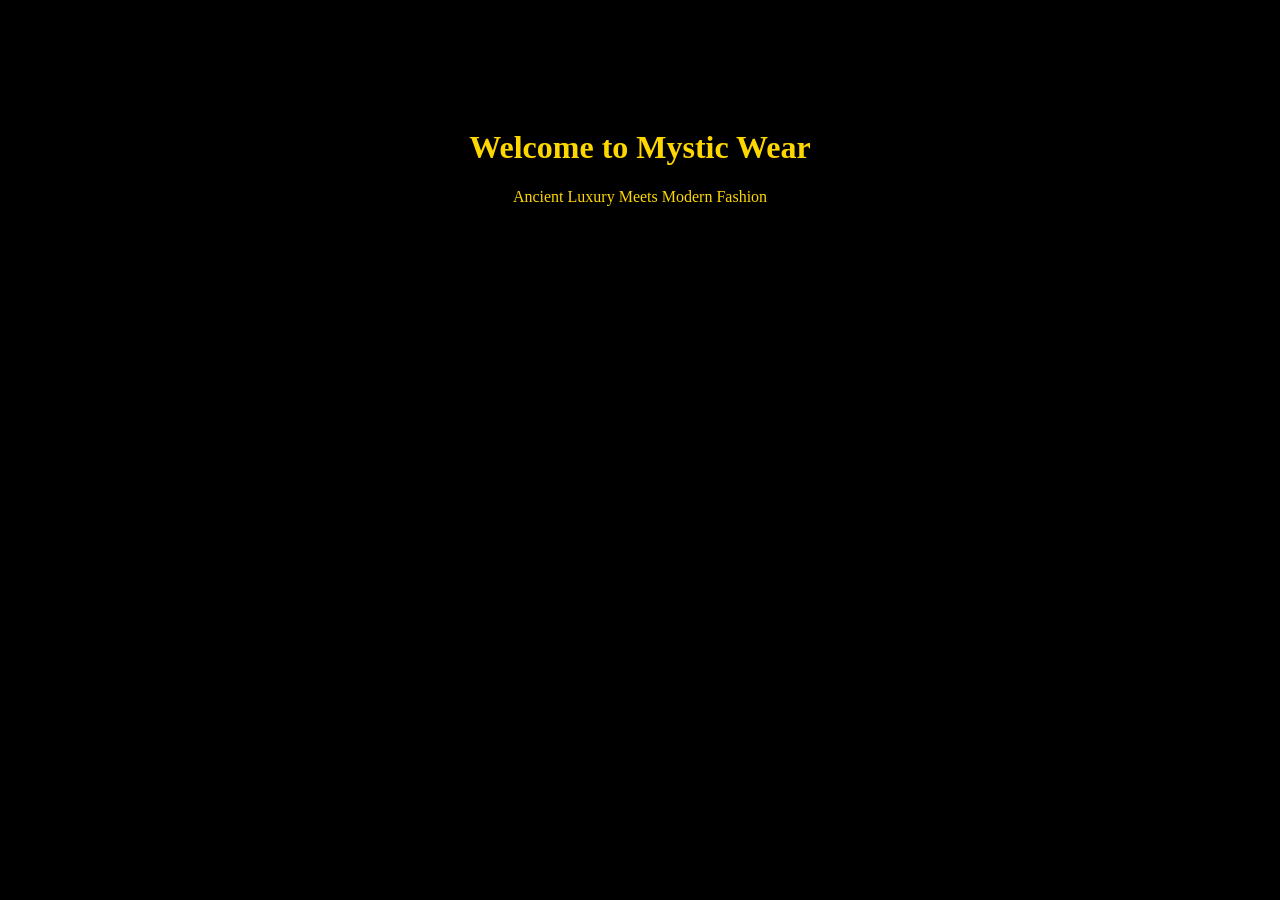
==== index.html @ 42a1a224 "Create index.html" ====
<!DOCTYPE html>
<html>
<head>
<title>Mystic Wear</title>
</head>
<body style="background:black;color:gold;text-align:center;padding-top:100px;">
<h1>Welcome to Mystic Wear</h1>
<p>Ancient Luxury Meets Modern Fashion</p>
</body>
</html>
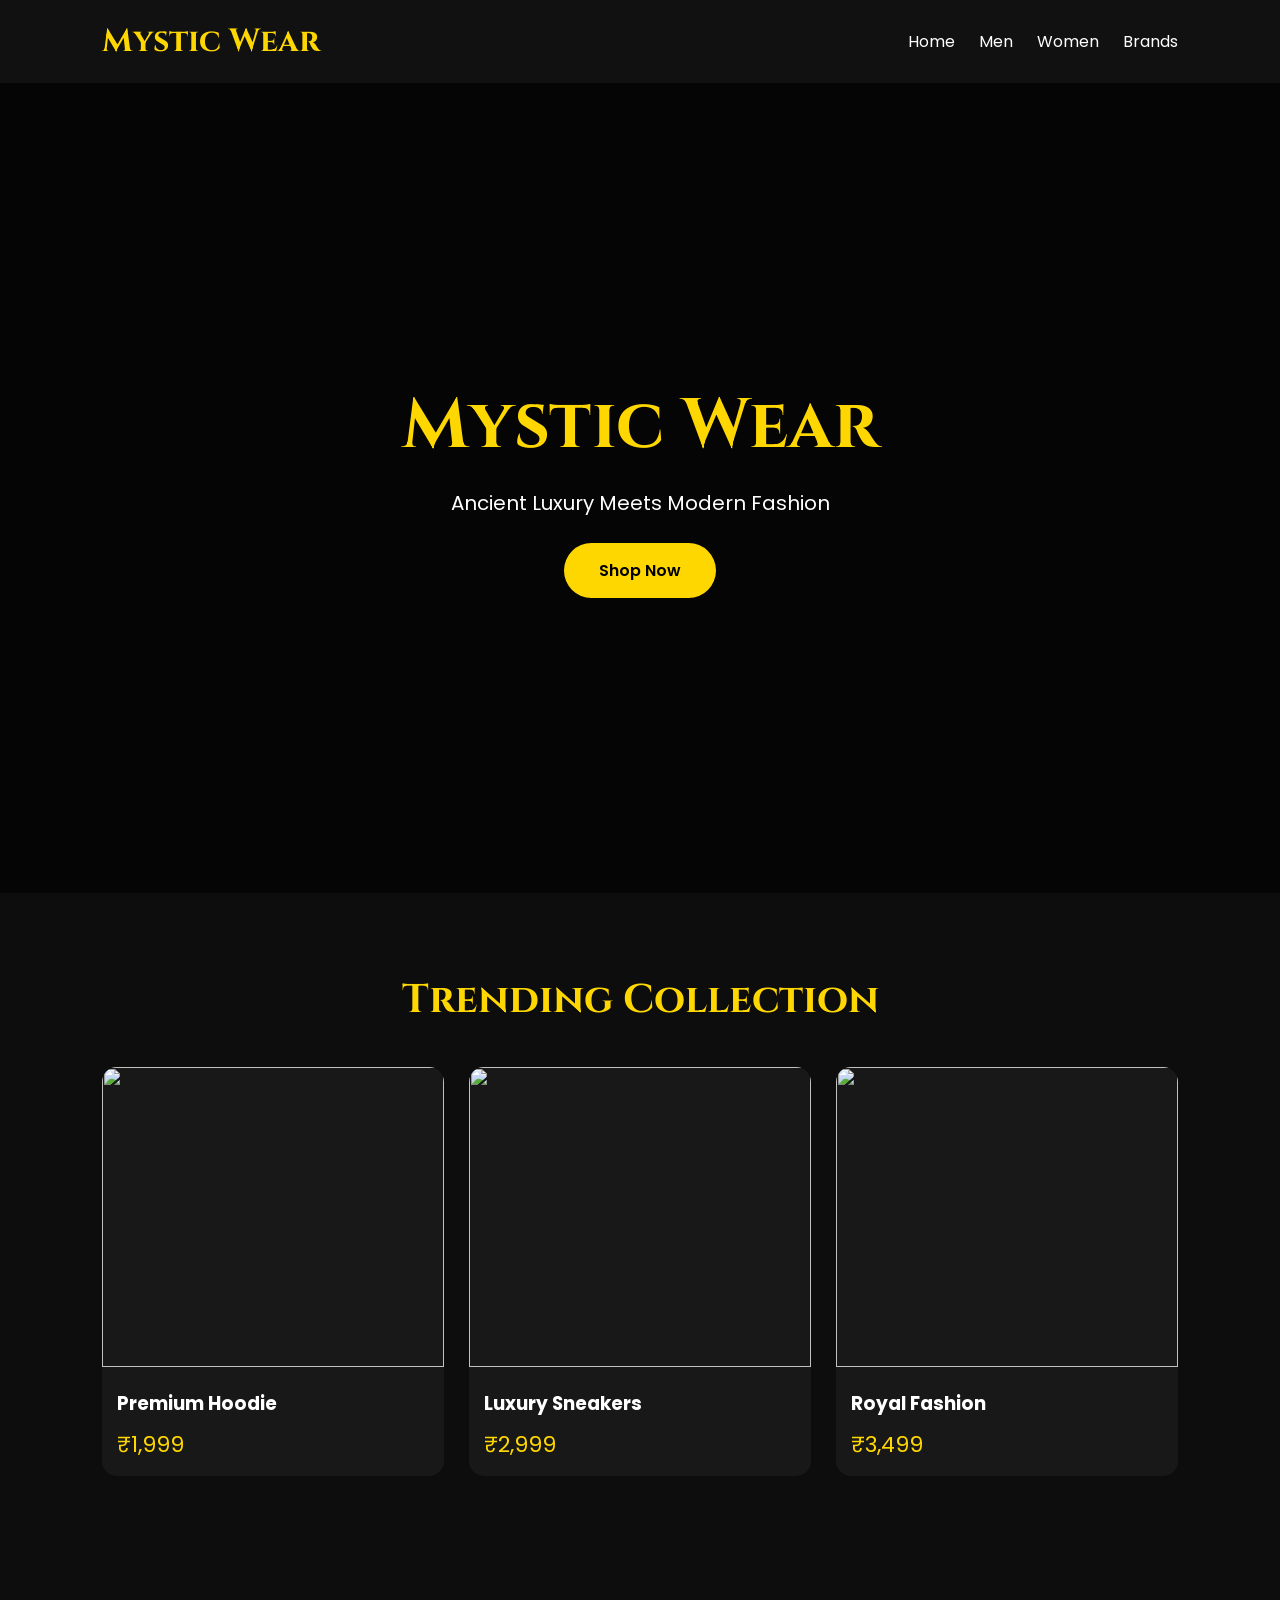
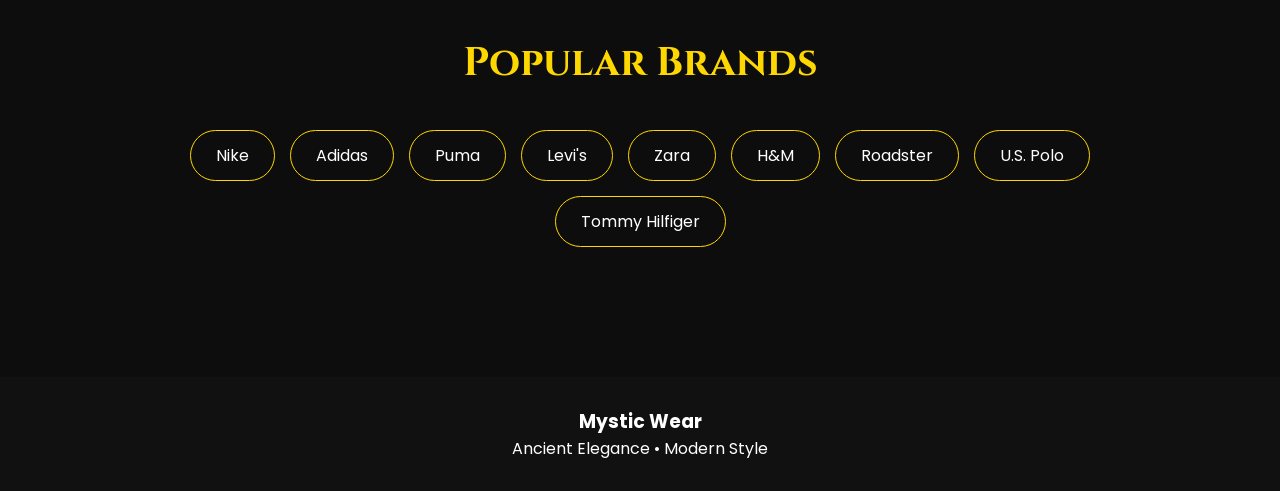
==== commit b069439a: "Update index.html" ====
--- a/index.html
+++ b/index.html
@@ -1,10 +1,189 @@
 <!DOCTYPE html>
-<html>
+<html lang="en">
 <head>
+<meta charset="UTF-8">
+<meta name="viewport" content="width=device-width, initial-scale=1.0">
 <title>Mystic Wear</title>
+<link href="https://fonts.googleapis.com/css2?family=Cinzel:wght@500;700&family=Poppins:wght@300;400;500;600&display=swap" rel="stylesheet">
+<style>
+*{
+margin:0;
+padding:0;
+box-sizing:border-box;
+font-family:Poppins,sans-serif;
+}
+body{
+background:#0d0d0d;
+color:white;
+}
+header{
+background:#111;
+padding:20px 8%;
+display:flex;
+justify-content:space-between;
+align-items:center;
+position:sticky;
+top:0;
+z-index:1000;
+}
+.logo{
+font-size:32px;
+font-family:Cinzel,serif;
+color:gold;
+font-weight:bold;
+}
+nav a{
+color:white;
+text-decoration:none;
+margin-left:20px;
+}
+.hero{
+height:90vh;
+background:linear-gradient(rgba(0,0,0,.6),rgba(0,0,0,.6)),
+url('https://images.unsplash.com/photo-1441986300917-64674bd600d8?auto=format&fit=crop&w=1500&q=80');
+background-size:cover;
+background-position:center;
+display:flex;
+align-items:center;
+justify-content:center;
+text-align:center;
+padding:20px;
+}
+.hero h1{
+font-size:70px;
+font-family:Cinzel,serif;
+color:gold;
+}
+.hero p{
+font-size:20px;
+margin-top:15px;
+}
+.btn{
+display:inline-block;
+margin-top:25px;
+padding:15px 35px;
+background:gold;
+color:black;
+font-weight:600;
+text-decoration:none;
+border-radius:40px;
+}
+.section{
+padding:80px 8%;
+}
+.title{
+text-align:center;
+font-size:40px;
+color:gold;
+margin-bottom:40px;
+font-family:Cinzel,serif;
+}
+.products{
+display:grid;
+grid-template-columns:repeat(auto-fit,minmax(250px,1fr));
+gap:25px;
+}
+.card{
+background:#181818;
+border-radius:15px;
+overflow:hidden;
+transition:.3s;
+}
+.card:hover{
+transform:translateY(-8px);
+}
+.card img{
+width:100%;
+height:300px;
+object-fit:cover;
+}
+.card-content{
+padding:15px;
+}
+.price{
+color:gold;
+font-size:22px;
+margin-top:10px;
+}
+.brands{
+display:flex;
+flex-wrap:wrap;
+justify-content:center;
+gap:15px;
+}
+.brand{
+padding:12px 25px;
+border:1px solid gold;
+border-radius:50px;
+}
+footer{
+background:#111;
+text-align:center;
+padding:30px;
+margin-top:50px;
+}
+</style>
 </head>
-<body style="background:black;color:gold;text-align:center;padding-top:100px;">
-<h1>Welcome to Mystic Wear</h1>
+<body>
+<header>
+<div class="logo">Mystic Wear</div>
+<nav>
+<a href="#">Home</a>
+<a href="#">Men</a>
+<a href="#">Women</a>
+<a href="#">Brands</a>
+</nav>
+</header>
+<section class="hero">
+<div>
+<h1>Mystic Wear</h1>
 <p>Ancient Luxury Meets Modern Fashion</p>
+<a href="#" class="btn">Shop Now</a>
+</div>
+</section>
+<section class="section">
+<h2 class="title">Trending Collection</h2>
+<div class="products">
+<div class="card">
+<img src="https://images.unsplash.com/photo-1521572163474-6864f9cf17ab?auto=format&fit=crop&w=800&q=80">
+<div class="card-content">
+<h3>Premium Hoodie</h3>
+<div class="price">₹1,999</div>
+</div>
+</div>
+<div class="card">
+<img src="https://images.unsplash.com/photo-1542291026-7eec264c27ff?auto=format&fit=crop&w=800&q=80">
+<div class="card-content">
+<h3>Luxury Sneakers</h3>
+<div class="price">₹2,999</div>
+</div>
+</div>
+<div class="card">
+<img src="https://images.unsplash.com/photo-1515886657613-9f3515b0c78f?auto=format&fit=crop&w=800&q=80">
+<div class="card-content">
+<h3>Royal Fashion</h3>
+<div class="price">₹3,499</div>
+</div>
+</div>
+</div>
+</section>
+<section class="section">
+<h2 class="title">Popular Brands</h2>
+<div class="brands">
+<div class="brand">Nike</div>
+<div class="brand">Adidas</div>
+<div class="brand">Puma</div>
+<div class="brand">Levi's</div>
+<div class="brand">Zara</div>
+<div class="brand">H&M</div>
+<div class="brand">Roadster</div>
+<div class="brand">U.S. Polo</div>
+<div class="brand">Tommy Hilfiger</div>
+</div>
+</section>
+<footer>
+<h3>Mystic Wear</h3>
+<p>Ancient Elegance • Modern Style</p>
+</footer>
 </body>
 </html>
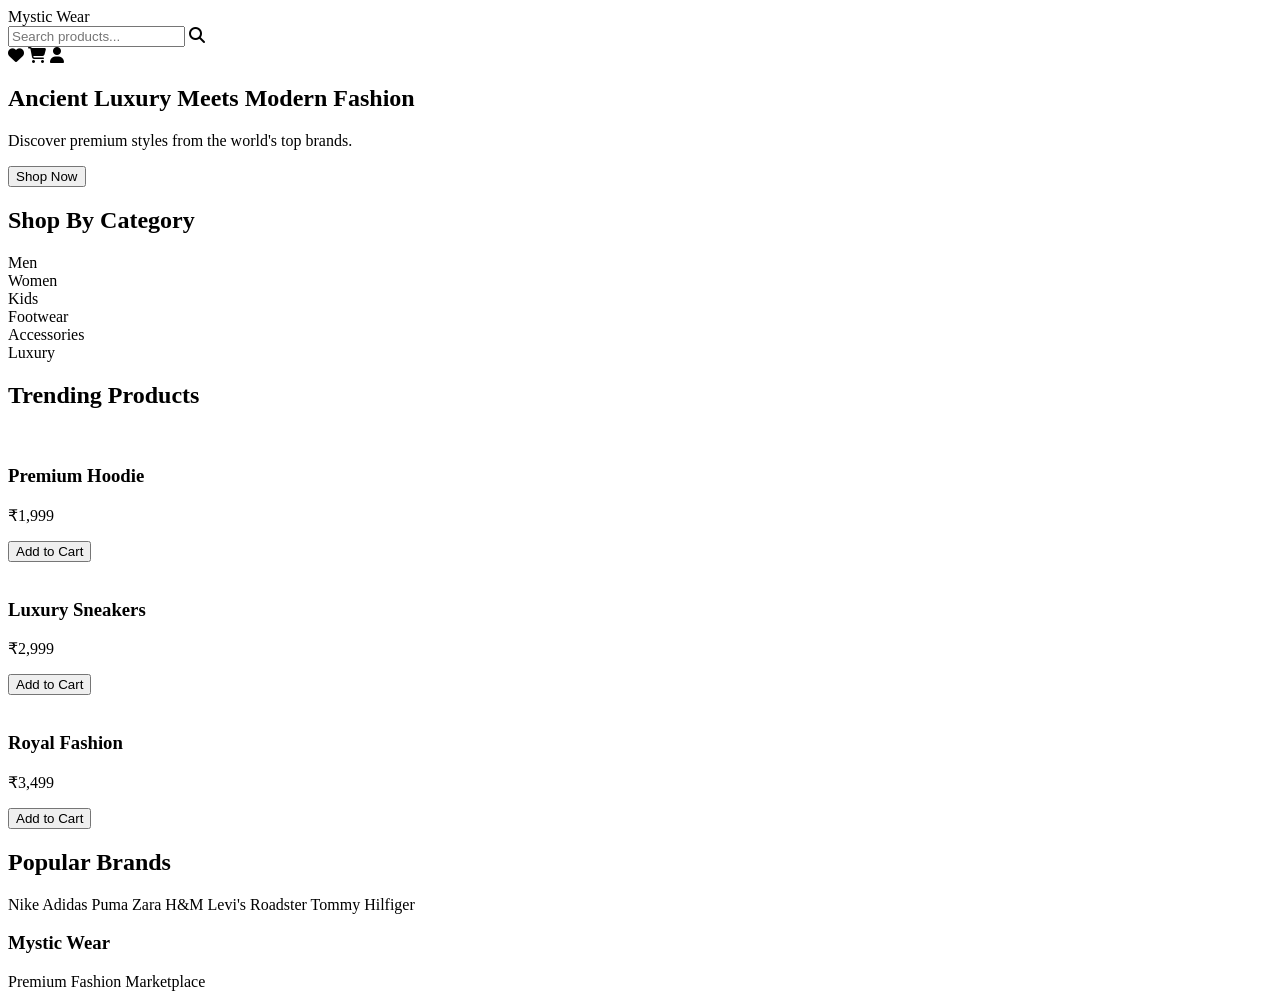
==== commit bac4c391: "Update index.html" ====
--- a/index.html
+++ b/index.html
@@ -4,186 +4,96 @@
 <meta charset="UTF-8">
 <meta name="viewport" content="width=device-width, initial-scale=1.0">
 <title>Mystic Wear</title>
-<link href="https://fonts.googleapis.com/css2?family=Cinzel:wght@500;700&family=Poppins:wght@300;400;500;600&display=swap" rel="stylesheet">
-<style>
-*{
-margin:0;
-padding:0;
-box-sizing:border-box;
-font-family:Poppins,sans-serif;
-}
-body{
-background:#0d0d0d;
-color:white;
-}
-header{
-background:#111;
-padding:20px 8%;
-display:flex;
-justify-content:space-between;
-align-items:center;
-position:sticky;
-top:0;
-z-index:1000;
-}
-.logo{
-font-size:32px;
-font-family:Cinzel,serif;
-color:gold;
-font-weight:bold;
-}
-nav a{
-color:white;
-text-decoration:none;
-margin-left:20px;
-}
-.hero{
-height:90vh;
-background:linear-gradient(rgba(0,0,0,.6),rgba(0,0,0,.6)),
-url('https://images.unsplash.com/photo-1441986300917-64674bd600d8?auto=format&fit=crop&w=1500&q=80');
-background-size:cover;
-background-position:center;
-display:flex;
-align-items:center;
-justify-content:center;
-text-align:center;
-padding:20px;
-}
-.hero h1{
-font-size:70px;
-font-family:Cinzel,serif;
-color:gold;
-}
-.hero p{
-font-size:20px;
-margin-top:15px;
-}
-.btn{
-display:inline-block;
-margin-top:25px;
-padding:15px 35px;
-background:gold;
-color:black;
-font-weight:600;
-text-decoration:none;
-border-radius:40px;
-}
-.section{
-padding:80px 8%;
-}
-.title{
-text-align:center;
-font-size:40px;
-color:gold;
-margin-bottom:40px;
-font-family:Cinzel,serif;
-}
-.products{
-display:grid;
-grid-template-columns:repeat(auto-fit,minmax(250px,1fr));
-gap:25px;
-}
-.card{
-background:#181818;
-border-radius:15px;
-overflow:hidden;
-transition:.3s;
-}
-.card:hover{
-transform:translateY(-8px);
-}
-.card img{
-width:100%;
-height:300px;
-object-fit:cover;
-}
-.card-content{
-padding:15px;
-}
-.price{
-color:gold;
-font-size:22px;
-margin-top:10px;
-}
-.brands{
-display:flex;
-flex-wrap:wrap;
-justify-content:center;
-gap:15px;
-}
-.brand{
-padding:12px 25px;
-border:1px solid gold;
-border-radius:50px;
-}
-footer{
-background:#111;
-text-align:center;
-padding:30px;
-margin-top:50px;
-}
-</style>
+<link rel="stylesheet" href="style.css">
+<link rel="stylesheet" href="https://cdnjs.cloudflare.com/ajax/libs/font-awesome/6.5.1/css/all.min.css">
 </head>
 <body>
+
 <header>
-<div class="logo">Mystic Wear</div>
-<nav>
-<a href="#">Home</a>
-<a href="#">Men</a>
-<a href="#">Women</a>
-<a href="#">Brands</a>
-</nav>
+    <div class="logo">Mystic Wear</div>
+
+    <div class="search-box">
+        <input type="text" placeholder="Search products...">
+        <i class="fas fa-search"></i>
+    </div>
+
+    <div class="icons">
+        <i class="fas fa-heart"></i>
+        <i class="fas fa-shopping-cart"></i>
+        <i class="fas fa-user"></i>
+    </div>
 </header>
+
 <section class="hero">
-<div>
-<h1>Mystic Wear</h1>
-<p>Ancient Luxury Meets Modern Fashion</p>
-<a href="#" class="btn">Shop Now</a>
-</div>
+    <div class="hero-content">
+        <h1>Ancient Luxury Meets Modern Fashion</h1>
+        <p>Discover premium styles from the world's top brands.</p>
+        <button>Shop Now</button>
+    </div>
 </section>
-<section class="section">
-<h2 class="title">Trending Collection</h2>
-<div class="products">
-<div class="card">
-<img src="https://images.unsplash.com/photo-1521572163474-6864f9cf17ab?auto=format&fit=crop&w=800&q=80">
-<div class="card-content">
-<h3>Premium Hoodie</h3>
-<div class="price">₹1,999</div>
-</div>
-</div>
-<div class="card">
-<img src="https://images.unsplash.com/photo-1542291026-7eec264c27ff?auto=format&fit=crop&w=800&q=80">
-<div class="card-content">
-<h3>Luxury Sneakers</h3>
-<div class="price">₹2,999</div>
-</div>
-</div>
-<div class="card">
-<img src="https://images.unsplash.com/photo-1515886657613-9f3515b0c78f?auto=format&fit=crop&w=800&q=80">
-<div class="card-content">
-<h3>Royal Fashion</h3>
-<div class="price">₹3,499</div>
-</div>
-</div>
-</div>
+
+<section class="categories">
+    <h2>Shop By Category</h2>
+
+    <div class="category-grid">
+        <div class="category">Men</div>
+        <div class="category">Women</div>
+        <div class="category">Kids</div>
+        <div class="category">Footwear</div>
+        <div class="category">Accessories</div>
+        <div class="category">Luxury</div>
+    </div>
 </section>
-<section class="section">
-<h2 class="title">Popular Brands</h2>
-<div class="brands">
-<div class="brand">Nike</div>
-<div class="brand">Adidas</div>
-<div class="brand">Puma</div>
-<div class="brand">Levi's</div>
-<div class="brand">Zara</div>
-<div class="brand">H&M</div>
-<div class="brand">Roadster</div>
-<div class="brand">U.S. Polo</div>
-<div class="brand">Tommy Hilfiger</div>
-</div>
+
+<section class="products">
+    <h2>Trending Products</h2>
+
+    <div class="product-grid">
+
+        <div class="product-card">
+            <img src="https://images.unsplash.com/photo-1521572163474-6864f9cf17ab?w=800" alt="">
+            <h3>Premium Hoodie</h3>
+            <p>₹1,999</p>
+            <button>Add to Cart</button>
+        </div>
+
+        <div class="product-card">
+            <img src="https://images.unsplash.com/photo-1542291026-7eec264c27ff?w=800" alt="">
+            <h3>Luxury Sneakers</h3>
+            <p>₹2,999</p>
+            <button>Add to Cart</button>
+        </div>
+
+        <div class="product-card">
+            <img src="https://images.unsplash.com/photo-1515886657613-9f3515b0c78f?w=800" alt="">
+            <h3>Royal Fashion</h3>
+            <p>₹3,499</p>
+            <button>Add to Cart</button>
+        </div>
+
+    </div>
 </section>
+
+<section class="brands">
+    <h2>Popular Brands</h2>
+
+    <div class="brand-grid">
+        <span>Nike</span>
+        <span>Adidas</span>
+        <span>Puma</span>
+        <span>Zara</span>
+        <span>H&M</span>
+        <span>Levi's</span>
+        <span>Roadster</span>
+        <span>Tommy Hilfiger</span>
+    </div>
+</section>
+
 <footer>
-<h3>Mystic Wear</h3>
-<p>Ancient Elegance • Modern Style</p>
+    <h3>Mystic Wear</h3>
+    <p>Premium Fashion Marketplace</p>
 </footer>
+
+<script src="script.js"></script>
 </body>
 </html>
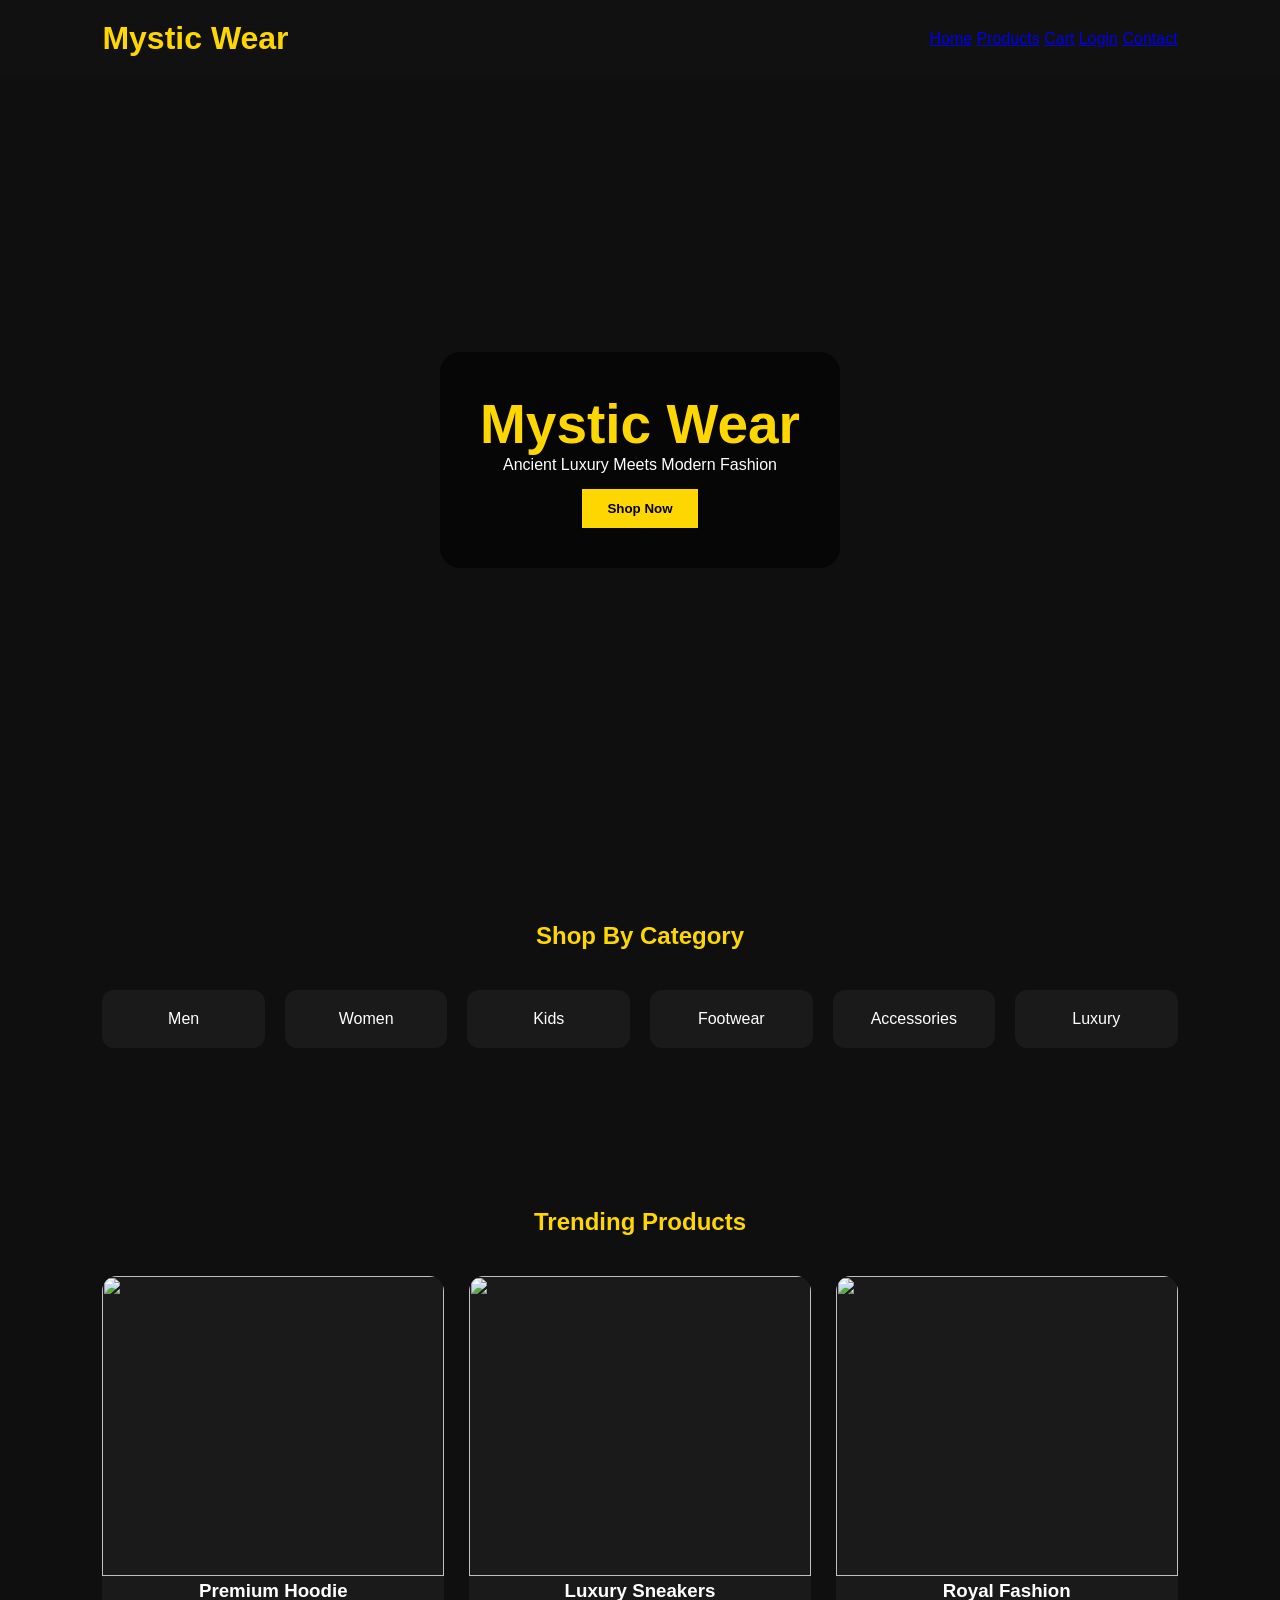
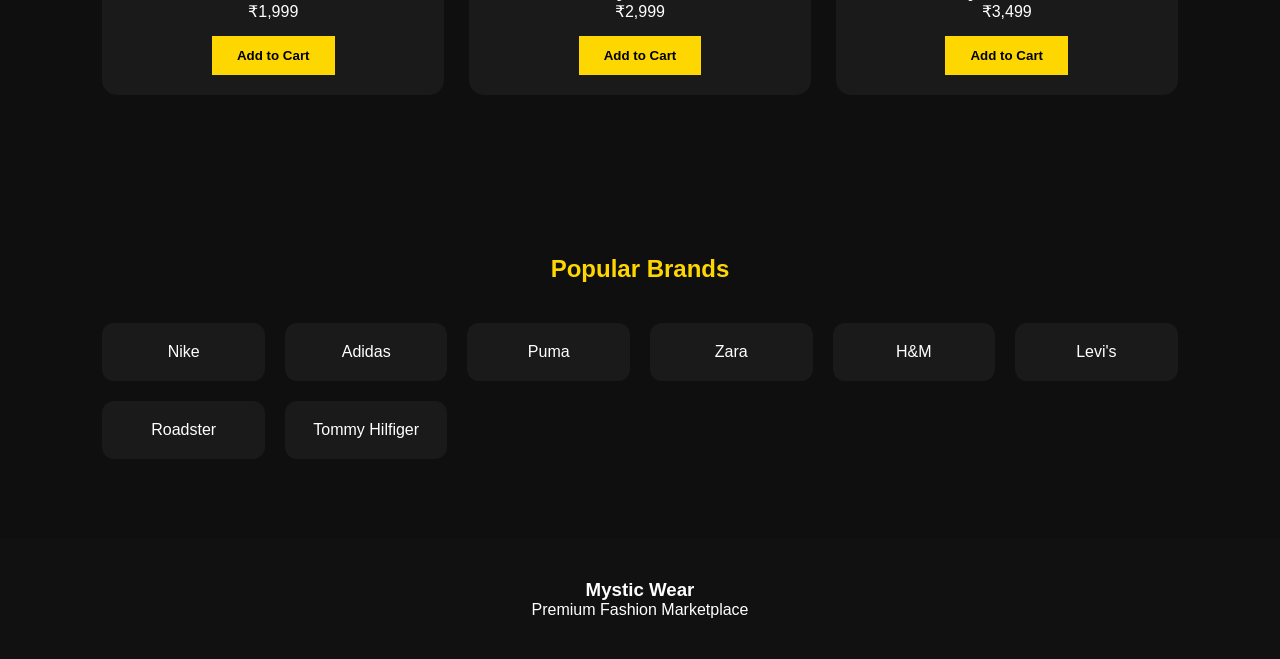
==== commit 66a8c36d: "Update index.html" ====
--- a/index.html
+++ b/index.html
@@ -5,36 +5,29 @@
 <meta name="viewport" content="width=device-width, initial-scale=1.0">
 <title>Mystic Wear</title>
 <link rel="stylesheet" href="style.css">
-<link rel="stylesheet" href="https://cdnjs.cloudflare.com/ajax/libs/font-awesome/6.5.1/css/all.min.css">
 </head>
 <body>
-
 <header>
     <div class="logo">Mystic Wear</div>
-
-    <div class="search-box">
-        <input type="text" placeholder="Search products...">
-        <i class="fas fa-search"></i>
-    </div>
-
-    <div class="icons">
-        <i class="fas fa-heart"></i>
-        <i class="fas fa-shopping-cart"></i>
-        <i class="fas fa-user"></i>
-    </div>
+    <nav>
+        <a href="index.html">Home</a>
+        <a href="products.html">Products</a>
+        <a href="cart.html">Cart</a>
+        <a href="login.html">Login</a>
+        <a href="contact.html">Contact</a>
+    </nav>
 </header>
-
 <section class="hero">
     <div class="hero-content">
-        <h1>Ancient Luxury Meets Modern Fashion</h1>
-        <p>Discover premium styles from the world's top brands.</p>
-        <button>Shop Now</button>
+        <h1>Mystic Wear</h1>
+        <p>Ancient Luxury Meets Modern Fashion</p>
+        <a href="products.html">
+            <button>Shop Now</button>
+        </a>
     </div>
 </section>
-
 <section class="categories">
     <h2>Shop By Category</h2>
-
     <div class="category-grid">
         <div class="category">Men</div>
         <div class="category">Women</div>
@@ -44,39 +37,31 @@
         <div class="category">Luxury</div>
     </div>
 </section>
-
 <section class="products">
     <h2>Trending Products</h2>
-
     <div class="product-grid">
-
         <div class="product-card">
             <img src="https://images.unsplash.com/photo-1521572163474-6864f9cf17ab?w=800" alt="">
             <h3>Premium Hoodie</h3>
             <p>₹1,999</p>
             <button>Add to Cart</button>
         </div>
-
         <div class="product-card">
             <img src="https://images.unsplash.com/photo-1542291026-7eec264c27ff?w=800" alt="">
             <h3>Luxury Sneakers</h3>
             <p>₹2,999</p>
             <button>Add to Cart</button>
         </div>
-
         <div class="product-card">
             <img src="https://images.unsplash.com/photo-1515886657613-9f3515b0c78f?w=800" alt="">
             <h3>Royal Fashion</h3>
             <p>₹3,499</p>
             <button>Add to Cart</button>
         </div>
-
     </div>
 </section>
-
 <section class="brands">
     <h2>Popular Brands</h2>
-
     <div class="brand-grid">
         <span>Nike</span>
         <span>Adidas</span>
@@ -88,12 +73,10 @@
         <span>Tommy Hilfiger</span>
     </div>
 </section>
-
 <footer>
     <h3>Mystic Wear</h3>
     <p>Premium Fashion Marketplace</p>
 </footer>
-
 <script src="script.js"></script>
 </body>
 </html>
--- a/style.css
+++ b/style.css
@@ -0,0 +1,113 @@
+*{
+margin:0;
+padding:0;
+box-sizing:border-box;
+font-family:Poppins,sans-serif;
+}
+body{
+background:#0f0f0f;
+color:white;
+}
+header{
+display:flex;
+justify-content:space-between;
+align-items:center;
+padding:20px 8%;
+background:#111;
+position:sticky;
+top:0;
+z-index:1000;
+}
+.logo{
+font-size:32px;
+font-weight:bold;
+color:gold;
+}
+.search-box{
+display:flex;
+background:white;
+border-radius:30px;
+padding:10px 15px;
+width:40%;
+}
+.search-box input{
+border:none;
+outline:none;
+width:100%;
+}
+.icons i{
+margin-left:20px;
+font-size:22px;
+cursor:pointer;
+}
+.hero{
+height:85vh;
+background:url('https://images.unsplash.com/photo-1441986300917-64674bd600d8?w=1600') center/cover;
+display:flex;
+justify-content:center;
+align-items:center;
+text-align:center;
+}
+.hero-content{
+background:rgba(0,0,0,.6);
+padding:40px;
+border-radius:20px;
+}
+.hero h1{
+font-size:55px;
+color:gold;
+}
+.hero button,
+.product-card button{
+padding:12px 25px;
+background:gold;
+border:none;
+cursor:pointer;
+margin-top:15px;
+font-weight:bold;
+}
+.categories,
+.products,
+.brands{
+padding:80px 8%;
+}
+h2{
+text-align:center;
+margin-bottom:40px;
+color:gold;
+}
+.category-grid,
+.brand-grid{
+display:grid;
+grid-template-columns:repeat(auto-fit,minmax(150px,1fr));
+gap:20px;
+}
+.category,
+.brand-grid span{
+padding:20px;
+background:#1a1a1a;
+text-align:center;
+border-radius:12px;
+}
+.product-grid{
+display:grid;
+grid-template-columns:repeat(auto-fit,minmax(250px,1fr));
+gap:25px;
+}
+.product-card{
+background:#1a1a1a;
+border-radius:15px;
+overflow:hidden;
+text-align:center;
+padding-bottom:20px;
+}
+.product-card img{
+width:100%;
+height:300px;
+object-fit:cover;
+}
+footer{
+text-align:center;
+padding:40px;
+background:#111;
+}
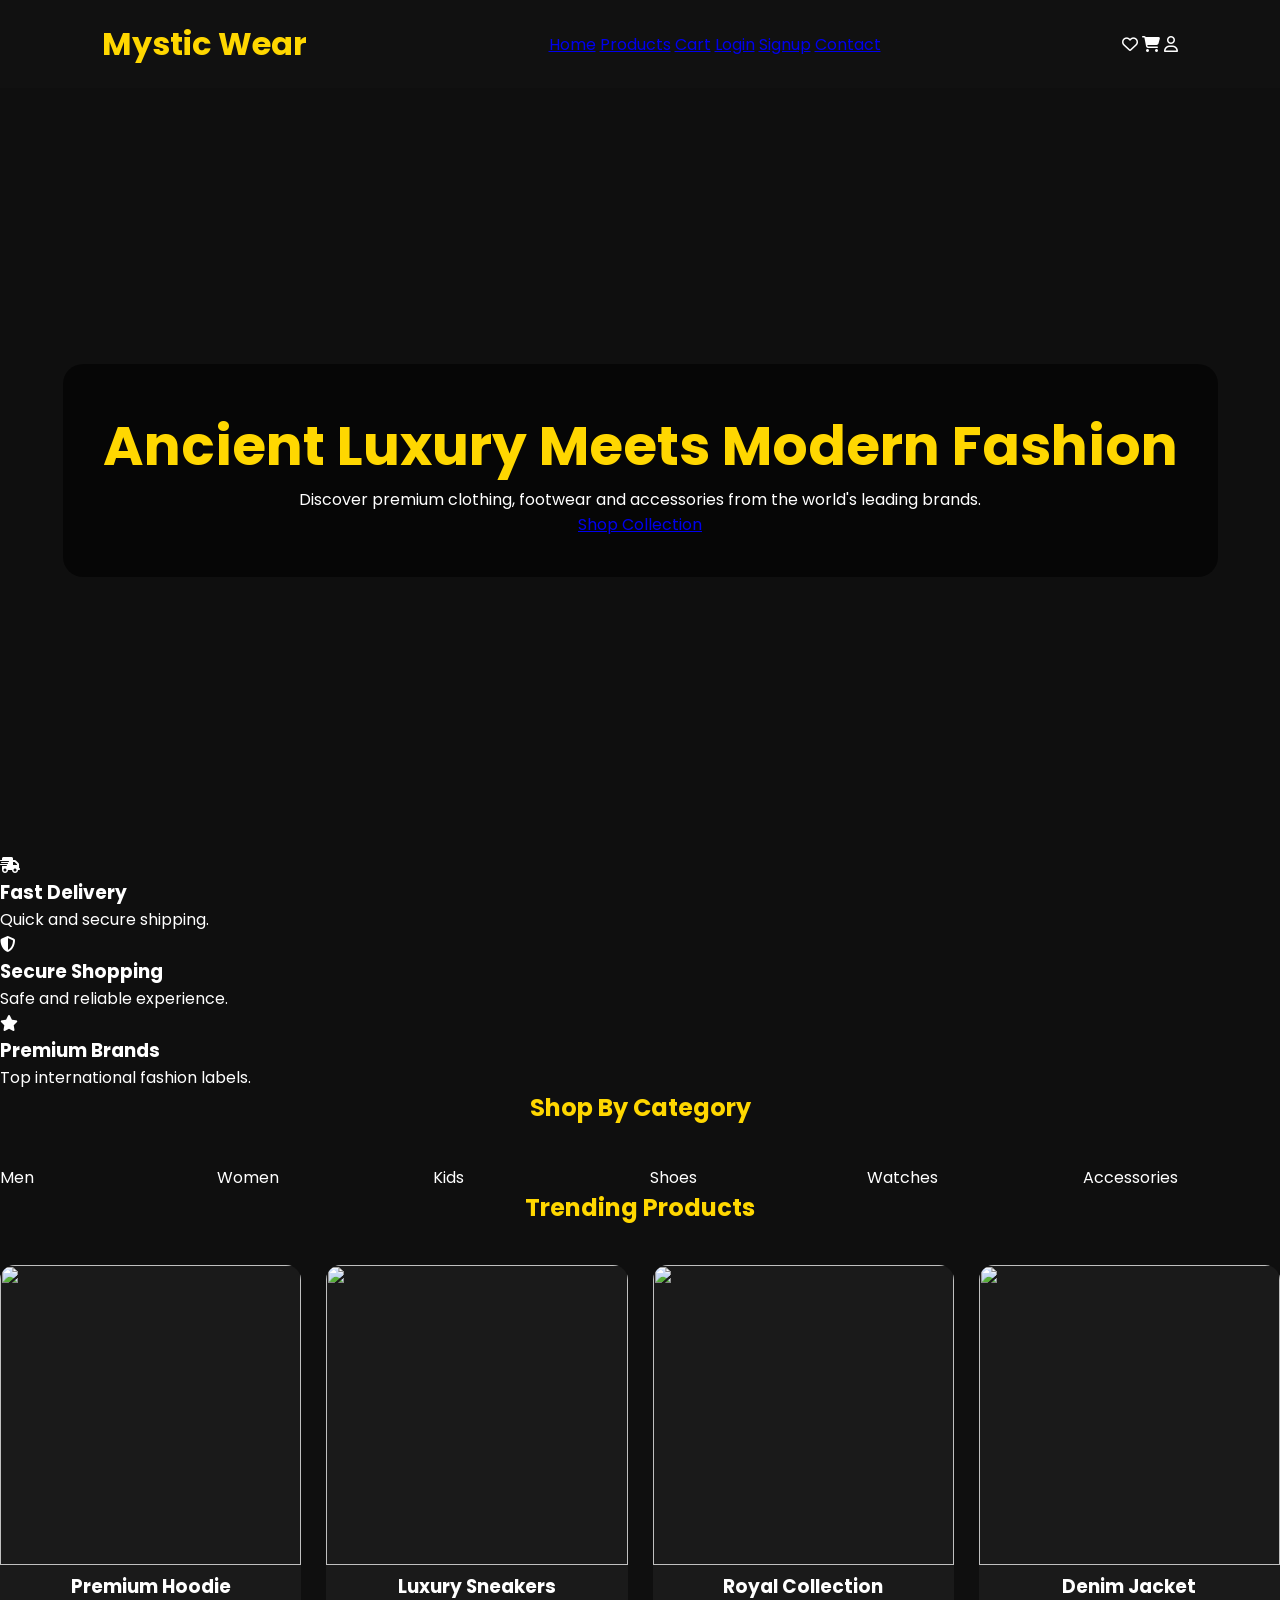
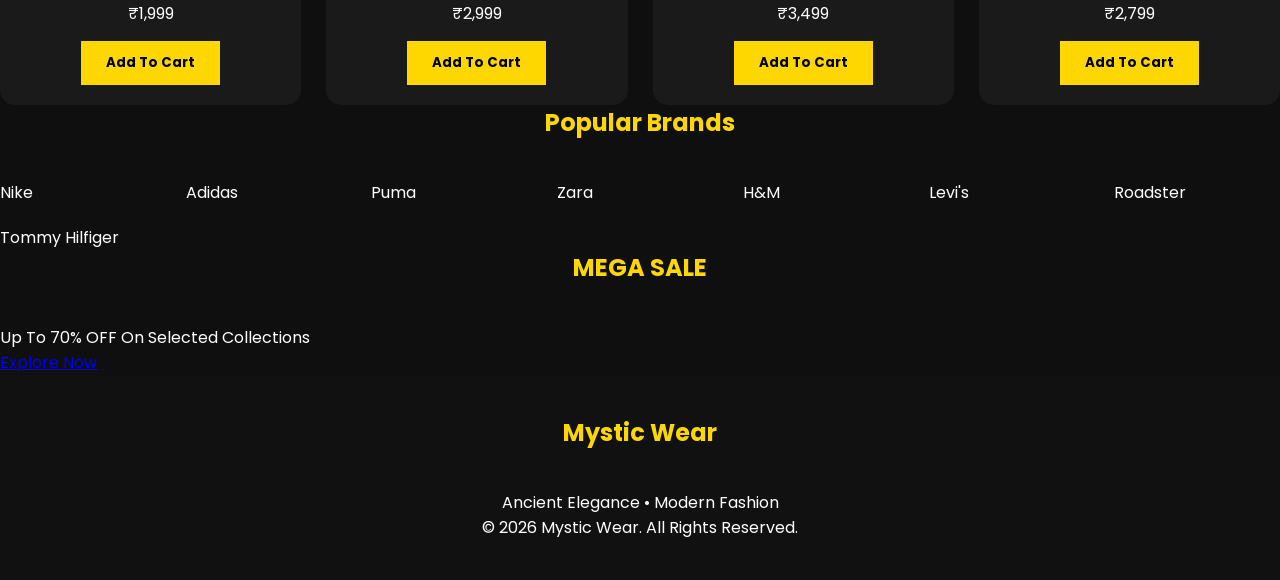
==== commit 66742730: "Update index.html" ====
--- a/index.html
+++ b/index.html
@@ -3,79 +3,155 @@
 <head>
 <meta charset="UTF-8">
 <meta name="viewport" content="width=device-width, initial-scale=1.0">
-<title>Mystic Wear</title>
+<title>Mystic Wear | Ancient Luxury Fashion</title>
 <link rel="stylesheet" href="style.css">
+<link rel="preconnect" href="https://fonts.googleapis.com">
+<link href="https://fonts.googleapis.com/css2?family=Cinzel:wght@400;600;700&family=Poppins:wght@300;400;500;600;700&display=swap" rel="stylesheet">
+<link rel="stylesheet"
+href="https://cdnjs.cloudflare.com/ajax/libs/font-awesome/6.5.1/css/all.min.css">
 </head>
 <body>
-<header>
-    <div class="logo">Mystic Wear</div>
-    <nav>
-        <a href="index.html">Home</a>
-        <a href="products.html">Products</a>
-        <a href="cart.html">Cart</a>
-        <a href="login.html">Login</a>
-        <a href="contact.html">Contact</a>
-    </nav>
+<!-- HEADER -->
+<header class="header">
+<div class="logo">
+Mystic Wear
+</div>
+<nav class="navbar">
+<a href="index.html">Home</a>
+<a href="products.html">Products</a>
+<a href="cart.html">Cart</a>
+<a href="login.html">Login</a>
+<a href="signup.html">Signup</a>
+<a href="contact.html">Contact</a>
+</nav>
+<div class="header-icons">
+<i class="fa-regular fa-heart"></i>
+<i class="fa-solid fa-cart-shopping"></i>
+<i class="fa-regular fa-user"></i>
+</div>
 </header>
+<!-- HERO -->
 <section class="hero">
-    <div class="hero-content">
-        <h1>Mystic Wear</h1>
-        <p>Ancient Luxury Meets Modern Fashion</p>
-        <a href="products.html">
-            <button>Shop Now</button>
-        </a>
-    </div>
+<div class="hero-content">
+<h1>Ancient Luxury Meets Modern Fashion</h1>
+<p>
+Discover premium clothing, footwear and accessories
+from the world's leading brands.
+</p>
+<a href="products.html" class="hero-btn">
+Shop Collection
+</a>
+</div>
 </section>
-<section class="categories">
-    <h2>Shop By Category</h2>
-    <div class="category-grid">
-        <div class="category">Men</div>
-        <div class="category">Women</div>
-        <div class="category">Kids</div>
-        <div class="category">Footwear</div>
-        <div class="category">Accessories</div>
-        <div class="category">Luxury</div>
-    </div>
+<!-- FEATURES -->
+<section class="features">
+<div class="feature-card">
+<i class="fa-solid fa-truck-fast"></i>
+<h3>Fast Delivery</h3>
+<p>Quick and secure shipping.</p>
+</div>
+<div class="feature-card">
+<i class="fa-solid fa-shield-halved"></i>
+<h3>Secure Shopping</h3>
+<p>Safe and reliable experience.</p>
+</div>
+<div class="feature-card">
+<i class="fa-solid fa-star"></i>
+<h3>Premium Brands</h3>
+<p>Top international fashion labels.</p>
+</div>
 </section>
-<section class="products">
-    <h2>Trending Products</h2>
-    <div class="product-grid">
-        <div class="product-card">
-            <img src="https://images.unsplash.com/photo-1521572163474-6864f9cf17ab?w=800" alt="">
-            <h3>Premium Hoodie</h3>
-            <p>₹1,999</p>
-            <button>Add to Cart</button>
-        </div>
-        <div class="product-card">
-            <img src="https://images.unsplash.com/photo-1542291026-7eec264c27ff?w=800" alt="">
-            <h3>Luxury Sneakers</h3>
-            <p>₹2,999</p>
-            <button>Add to Cart</button>
-        </div>
-        <div class="product-card">
-            <img src="https://images.unsplash.com/photo-1515886657613-9f3515b0c78f?w=800" alt="">
-            <h3>Royal Fashion</h3>
-            <p>₹3,499</p>
-            <button>Add to Cart</button>
-        </div>
-    </div>
+<!-- CATEGORIES -->
+<section class="section">
+<h2 class="section-title">
+Shop By Category
+</h2>
+<div class="category-grid">
+<div class="category-card">
+Men
+</div>
+<div class="category-card">
+Women
+</div>
+<div class="category-card">
+Kids
+</div>
+<div class="category-card">
+Shoes
+</div>
+<div class="category-card">
+Watches
+</div>
+<div class="category-card">
+Accessories
+</div>
+</div>
 </section>
-<section class="brands">
-    <h2>Popular Brands</h2>
-    <div class="brand-grid">
-        <span>Nike</span>
-        <span>Adidas</span>
-        <span>Puma</span>
-        <span>Zara</span>
-        <span>H&M</span>
-        <span>Levi's</span>
-        <span>Roadster</span>
-        <span>Tommy Hilfiger</span>
-    </div>
+<!-- TRENDING -->
+<section class="section">
+<h2 class="section-title">
+Trending Products
+</h2>
+<div class="product-grid">
+<div class="product-card">
+<img src="https://images.unsplash.com/photo-1521572163474-6864f9cf17ab?w=800" alt="">
+<h3>Premium Hoodie</h3>
+<p>₹1,999</p>
+<button>Add To Cart</button>
+</div>
+<div class="product-card">
+<img src="https://images.unsplash.com/photo-1542291026-7eec264c27ff?w=800" alt="">
+<h3>Luxury Sneakers</h3>
+<p>₹2,999</p>
+<button>Add To Cart</button>
+</div>
+<div class="product-card">
+<img src="https://images.unsplash.com/photo-1515886657613-9f3515b0c78f?w=800" alt="">
+<h3>Royal Collection</h3>
+<p>₹3,499</p>
+<button>Add To Cart</button>
+</div>
+<div class="product-card">
+<img src="https://images.unsplash.com/photo-1503342217505-b0a15ec3261c?w=800" alt="">
+<h3>Denim Jacket</h3>
+<p>₹2,799</p>
+<button>Add To Cart</button>
+</div>
+</div>
 </section>
+<!-- BRANDS -->
+<section class="section">
+<h2 class="section-title">
+Popular Brands
+</h2>
+<div class="brand-grid">
+<div>Nike</div>
+<div>Adidas</div>
+<div>Puma</div>
+<div>Zara</div>
+<div>H&M</div>
+<div>Levi's</div>
+<div>Roadster</div>
+<div>Tommy Hilfiger</div>
+</div>
+</section>
+<!-- SALE BANNER -->
+<section class="sale-banner">
+<h2>MEGA SALE</h2>
+<p>Up To 70% OFF On Selected Collections</p>
+<a href="products.html">
+Explore Now
+</a>
+</section>
+<!-- FOOTER -->
 <footer>
-    <h3>Mystic Wear</h3>
-    <p>Premium Fashion Marketplace</p>
+<h2>Mystic Wear</h2>
+<p>
+Ancient Elegance • Modern Fashion
+</p>
+<p>
+© 2026 Mystic Wear. All Rights Reserved.
+</p>
 </footer>
 <script src="script.js"></script>
 </body>
